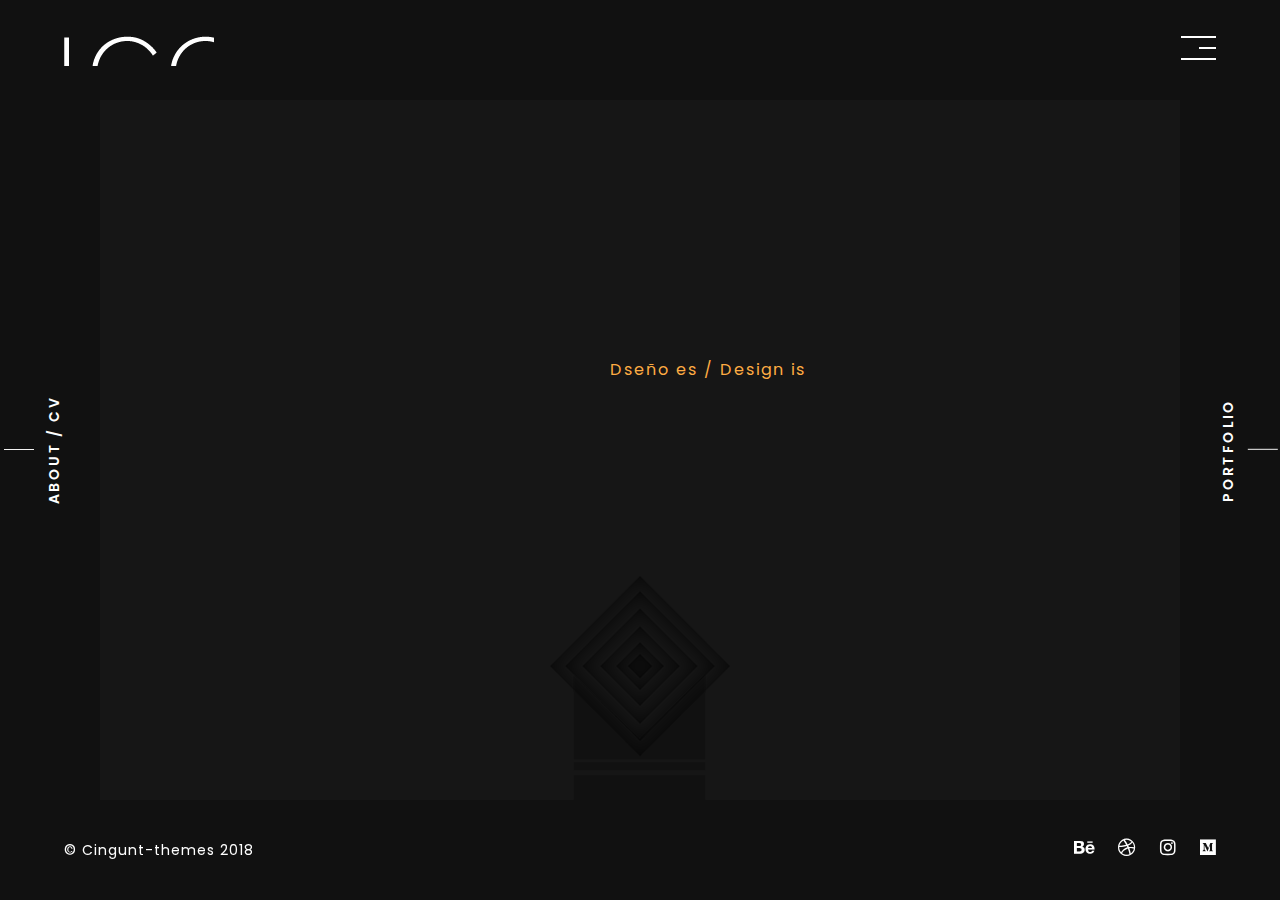
==== index.html @ 725d6612 "correccion tiempo" ====
<!doctype html>
<html lang="en">
  <head>
    <!-- Required meta tags -->
    <meta charset="utf-8">
    <meta name="viewport" content="width=device-width, initial-scale=1, shrink-to-fit=no">
    <!-- Plugin -->
    <link rel="stylesheet" href="css/plugin.css">
    <!-- Custpm CSS -->
    <link rel="stylesheet" href="css/style.css">
    <!-- Responsive CSS -->
    <link rel="stylesheet" href="css/responsive.css">

    <title>Embun | Agency</title>
  </head>
  <body class="home">
    <div id="loader"></div>

        <section class="home-container"> 
            <!-- Left / Right BIG Hover -->
            <div class="left-anim"></div>
            <div class="right-anim"></div>
            
            <!-- Background -->
            <div class="outer-page">
                <div class="inner-page">
                    <div class="decor"></div>
                    <div class="decor-bottom animated fadeInUp"></div>
                </div>                        
            </div>
    
            <!-- logo -->
            <div class="logo animated fadeInDown">
                <a href="index.html">Embun-logo</a>
            </div>
    
            <!-- logo mobile -->
            <div class="m-logo animated fadeInDown">
                <a href="#"><img src="img/mobile-logo.png" alt="m-logo"></a>
            </div>
            <!-- mobile navbar -->
            <a class="m-navbar-left animated fadeInDown" href="about.html">
                <span>ABOUT US</span>
            </a>
            <a class="m-navbar-right animated fadeInDown" href="work.html">
                <span>PORTFOLIO</span>
            </a>
            <!-- Title -->
            <div class="title animated fadeInUp">
                <h3>Dseño es / Design is</h3>
            </div>
    
            <!-- Typed Text Animation -->
            <div class="table">
                <div class="valign">
                    <h1><span class="spin animated fadeInUp delay-2s"></span></h1>
                </div>
            </div>
            
            <!-- Button -->
            <a href="about.html" class="nav-lr nav-left">
                <span>ABOUT / CV</span>
            </a>
            <a href="work.html" class="nav-lr nav-right">
                <span>PORTFOLIO</span>
            </a>

            <!-- Social Medoa -->
            <div class="social animated fadeInUp">
                <ul>
                    <li><a href="#"><i class="fab fa-behance"></i></a></li>
                    <li><a href="#"><i class="fab fa-dribbble"></i></a></li>
                    <li><a href="#"><i class="fab fa-instagram"></i></a></li>
                    <li><a href="#"><i class="fab fa-medium"></i></a></li>
                </ul>
            </div>
            
            <!-- Copyright -->
            <div class="copyright animated fadeInUp">
                <p>&copy; Cingunt-themes 2018</p>
            </div>            
        </section>

        <!-- Menu Toggle -->
        <div class="button_container animated fadeInDown" id="toggle">
            <span class="top"></span>
            <span class="middle"></span>
            <span class="bottom"></span>
        </div>
            
        <div class="overlay" id="overlay">
            <nav class="overlay-menu">
                <ul>
                    <li><a href="index.html">Home</a></li>
                    <li><a href="home-personal.html">Home-Personal</a></li>
                    <li><a href="about.html">About</a></li>
                    <li><a href="work.html">Works</a></li>
                    <li><a href="work-detail.html">Work Page</a></li>
                </ul>
            </nav>
        </div>

        <!-- Custom-cursor -->
        <div class="cursor-dot-outline"></div>
        <div class="cursor-dot"></div>

    <!-- Optional JavaScript -->
    <script src="js/jquery-3.3.1.min.js"></script>
    <!-- Plugin JS -->
    <script src="js/plugin.js"></script>
    <script src="js/custom.js"></script>
  </body>
</html>
---- css/plugin.css ----
@import "plugin/all.css";

@import "plugin/bootstrap.min.css";

@import "plugin/loader.css";

@import "plugin/animate.min.css";

@import "plugin/aos.css";
---- css/style.css ----
/*-----------------------------------------------------------------
Project             : Embun - Portfolio HTML Template.
Version             : 1.0
Author              : Cingunt-Themes
=====================================================================

[Table of contents]

1. Common CSS
2. Home
3. Work
4. Work Detail
5. About

main color : #feac43;
secondary color : #ffffff ;
background : #111111;
secondary background : #2e2e2e;

==================================================================*/

/* Google Fonts */
@import url('https://fonts.googleapis.com/css?family=Poppins:400,500,600,700,900');



/* ======================================
		     [ 01 Common CSS ]
========================================== */
.mt-30{
	margin-top: 30px !important;
}

*, *:before, *:after {
	-moz-box-sizing: border-box;
	-webkit-box-sizing: border-box;
	box-sizing: border-box;
	cursor: none;
}
body {
	font-family: 'Poppins', sans-serif;
	color: #fff;
	line-height: 1;
	height: 100%;
	background-color: #f3f3f3;
	overflow-x: hidden;
	box-sizing: border-box;
}
ol, ul {
	list-style: none;
}
blockquote, q {
	quotes: none;
}
blockquote:before, blockquote:after, q:before, q:after {
	content: '';
	content: none;
}
.m-logo, .m-navbar-left, .m-navbar-right {
	display: none;
}
table {
	border-collapse: collapse;
	border-spacing: 0;
}
a, a:hover {
	text-decoration: none;
}
h1 {
	font-size: 72px;
	letter-spacing: 20px;
	font-weight: 700;
	color: #fff;
	text-transform: uppercase;
	margin: 0;
}

/* mouse scroll */

#mouse-scroll {
	style: block;
}
#mouse-scroll {
	position: absolute;
	margin: auto;
	left: 50%;
	bottom: 5%;
	-webkit-transform: translateX(-50%);
	z-index: 2;
}
#mouse-scroll span {
	display: block;
	width: 5px;
	height: 5px;
	-ms-transform: rotate(45deg);
	-webkit-transform: rotate(45deg);
	transform: rotate(45deg);
	transform: rotate(45deg);
	border-right: 1px solid #fff;
	border-bottom: 1px solid #fff;
	margin: 0 0 3px 5px;
}
#mouse-scroll .mouse {
	height: 21px;
	width: 14px;
	border-radius: 10px;
	-webkit-transform: none;
	-ms-transform: none;
	transform: none;
	border: 1px solid #ffffff;
	top: 170px;
}
#mouse-scroll .down-arrow-1 {
	margin-top: 6px;
}
#mouse-scroll .down-arrow-1, #mouse-scroll .down-arrow-2, #mouse-scroll .down-arrow-3 {
	-webkit-animation: mouse-scroll 1s infinite;
	-moz-animation: mouse-scroll 1s infinite;
}
#mouse-croll .down-arrow-1 {
	-webkit-animation-delay: .1s;
	-moz-animation-delay: .1s;
	-webkit-animation-direction: alternate;
}
#mouse-scroll .down-arrow-2 {
	-webkit-animation-delay: .2s;
	-moz-animation-delay: .2s;
	-webkit-animation-direction: alternate;
}
#mouse-scroll .down-arrow-3 {
	-webkit-animation-delay: .3s;
	-moz-animation-dekay: .3s;
	-webkit-animation-direction: alternate;
}
#mouse-scroll .mouse-in {
	height: 5px;
	width: 2px;
	display: block;
	margin: 5px auto;
	background: #ffffff;
	position: relative;
}
#mouse-scroll .mouse-in {
	-webkit-animation: animated-mouse 1.2s ease infinite;
	moz-animation: mouse-animated 1.2s ease infinite;
}
@-webkit-keyframes animated-mouse {
	0% {
		opacity: 1;
		-webkit-transform: translateY(0);
		-ms-transform: translateY(0);
		transform: translateY(0);
	}
	100% {
		opacity: 0;
		-webkit-transform: translateY(6px);
		-ms-transform: translateY(6px);
		transform: translateY(6px);
	}
}
@-webkit-keyframes mouse-scroll {
	0% {
		opacity: 1;
	}
	50% {
		opacity: .5;
	}
	100% {
		opacity: 1;
	}
}
@keyframes mouse-scroll {
	0% {
		opacity: 0;
	}
	50% {
		opacity: 0.5;
	}
	100% {
		opacity: 1;
	}
}

/* Button */

.btn-link {
    color: #fff;
    cursor: pointer;
    font-size: 16px;
    font-weight: 600;
    letter-spacing: 3px;
    padding: 10px 40px;
    position: relative;
    text-decoration: none;
    text-transform: uppercase;
    width: 100%;
    border: 0 solid;
    box-shadow: inset 0 0 20px rgba(255, 255, 255, 0);
    outline: 1px solid;
    outline-color: rgba(255, 255, 255, 0.5);
    outline-offset: 0px;
    text-shadow: none;
    transition: all 1250ms cubic-bezier(0.19, 1, 0.22, 1);
}

.btn-link:hover{
    color: #d7a150;
    border-radius: 0;
    border: 1px solid;
    outline-color: rgba(255, 255, 255, 0);
    outline-offset: 15px;
    text-decoration: none;
}
  

/* Toggle-MEnu */
.button_container {
    position: fixed;
    top: 4%;
    right: 5%;
    height: 27px;
    width: 35px;
    cursor: pointer;
    z-index: 100;
    transition: opacity .25s ease;
  }
  .button_container:hover {
    opacity: .7;
  }
  .button_container.active .top {
    -webkit-transform: translateY(11px) translateX(0) rotate(45deg);
            transform: translateY(11px) translateX(0) rotate(45deg);
    background: #111111;
  }
  .button_container.active .middle {
    opacity: 0;
    background: #FFF;
  }
  .button_container.active .bottom {
    -webkit-transform: translateY(-11px) translateX(0) rotate(-45deg);
            transform: translateY(-11px) translateX(0) rotate(-45deg);
    background: #111111;
  }
  .button_container .middle {
      width: 50%;
      right: 0;
  }
  .button_container span {
    background: #ffffff;
    border: none;
    height: 2px;
    width: 100%;
    position: absolute;
    top: 0;
    transition: all .35s ease;
    cursor: pointer;
  }
  .button_container.\-active span {
    background: #000;
  }
  .button_container span:nth-of-type(2) {
    top: 11px;
  }
  .button_container span:nth-of-type(3) {
    top: 22px;
  }
  
  .overlay {
    z-index: 11;
    position: fixed;
    background: #ffffff;
    top: 0;
    left: 0;
    width: 100%;
    height: 0%;
    opacity: 0;
    visibility: hidden;
    transition: opacity .35s, visibility .35s, height .35s;
    overflow: hidden;
  }
  .overlay.open {
      z-index: 12;
    opacity: .9;
    visibility: visible;
    height: 100%;
  }
  .overlay.open li {
    -webkit-animation: fadeInRight .5s ease forwards;
            animation: fadeInRight .5s ease forwards;
    -webkit-animation-delay: .35s;
            animation-delay: .35s;
  }
  .overlay.open li:nth-of-type(2) {
    -webkit-animation-delay: .4s;
            animation-delay: .4s;
  }
  .overlay.open li:nth-of-type(3) {
    -webkit-animation-delay: .45s;
            animation-delay: .45s;
  }
  .overlay.open li:nth-of-type(4) {
    -webkit-animation-delay: .50s;
            animation-delay: .50s;
  }
  .overlay.open li:nth-of-type(5) {
    -webkit-animation-delay: .60s;
            animation-delay: .60s;
  }
  .overlay.open li:nth-of-type(6) {
    -webkit-animation-delay: .70s;
            animation-delay: .70s;
  }
  .overlay nav {
    position: relative;
    height: 70%;
    top: 50%;
    -webkit-transform: translateY(-50%);
            transform: translateY(-50%);
    font-size: 50px;
    font-weight: 900;
    text-align: center;
  }
  .overlay ul {
    list-style: none;
    padding: 0;
    margin: 0 auto;
    display: inline-block;
    position: relative;
    height: 100%;
  }
  .overlay ul li {
    display: block;
    height: 25%;
    height: calc(100% / 5);
    min-height: 60px;
    position: relative;
    opacity: 0;
  }
  .overlay ul li a {
    position: relative;
    color: #111111;
    text-decoration: none;
    overflow: hidden;
  }
  .overlay ul li a:hover:after, .overlay ul li a:focus:after, .overlay ul li a:active:after {
    width: 100%;
  }
  .overlay ul li a:after {
    content: '';
    position: absolute;
   top: 50%;
    left: 50%;
    width: 0%;
    -webkit-transform: translateX(-50%);
            transform: translateX(-50%);
    height: 4px;
    background: #111111;
    transition: .35s;
  }
  
  @-webkit-keyframes fadeInRight {
    0% {
      opacity: 0;
      left: 20%;
    }
    100% {
      opacity: 1;
      left: 0;
    }
  }
  
  @keyframes fadeInRight {
    0% {
      opacity: 0;
      left: 20%;
    }
    100% {
      opacity: 1;
      left: 0;
    }
  }
  
  /* Custom Cursor */
  .cursor-dot,
  .cursor-dot-outline {
    z-index: 999;
    pointer-events: none;
    position: absolute;
    top: 50%;
    left: 50%;
    border-radius: 50%;
    opacity: 0;
    -webkit-transform: translate(-50%, -50%);
            transform: translate(-50%, -50%);
    transition: opacity 0.3s ease-in-out, -webkit-transform 0.3s ease-in-out;
    transition: opacity 0.3s ease-in-out, transform 0.3s ease-in-out;
    transition: opacity 0.3s ease-in-out, transform 0.3s ease-in-out, -webkit-transform 0.3s ease-in-out;
  }
  .cursor-dot {
    width: 8px;
    height: 8px;
    background-color: #feac43;
  }
  .cursor-dot-outline {
    width: 40px;
    height: 40px;
    background-color: rgba(254, 172, 67, 0.5);
  }


/* ======================================
		       [ 02 Home ]
========================================== */
.home-container {
	width: 100%;
	height: 100%;
	position: absolute;
	top: 0;
	left: 0;
	display: block;
	z-index: 3;
	background: #2e2e2e;
	overflow: hidden;
}
.outer-page {
    background-image: url('../img/home-bg-layer.jpg');
	background-repeat: no-repeat;
    background-origin: border-box;
    background-attachment: fixed;
	position: absolute;
	width: 100%;
	height: 100%;
	top: 0;
	left: 0;
	padding: 100px;
	background-color: #111111;
}
.outer-page.\personal{
	background-image: url('../img/homr-bg-personal.jpg') !important;
	background-size: cover;
	background-position: 60% bottom;
}
.inner-page {
	z-index: 2;
	display: block;
	height: 100%;
	width: 100%;
	position: relative;
	overflow: hidden;
	background-color: #161616;
    background-image: url('../img/home-bg.jpg');
	background-repeat: no-repeat;
}
.inner-page.\personal{
	background: none;
}
.valign {
	display: table-cell;
	height: 100%;
	vertical-align: middle;
}
.table {
	position: absolute;
	display: table;
	width: 100%;
	height: 100%;
	z-index: 3;
}
.valign h1, h5 {
	text-align: center;
}
.nav-lr {
	font-size: 14px;
	font-weight: 600;
	text-align: center;
	color: rgba(255, 255, 255, 1);
	position: absolute;
	z-index: 6;
	top: 50%;
	margin-top: -40px;
	letter-spacing: 2.4px;
	transition: all ease .5s;
	transform: rotate(-90deg);
}
.nav-lr span {
	line-height: 80px;
}
.nav-lr:hover {
	color: #000;
}
.nav-lr:before {
	content: "";
	position: absolute;
	background: #f3f3f3;
	width: 1px;
	height: 30px;
	left: 50%;
	transition: all ease 0.5s;
}
.nav-lr.\nav-right::before {
	bottom: -10px;
}
.nav-lr.\nav-left::before {
	top: -10px;
}
.nav-lr:hover.\nav-left:before {
	height: 200px;
}
.nav-lr:hover.\nav-right:before {
	height: 200px;
}
.nav-left {
	left: 0;
}
.nav-right {
	right: 0;
}
/* Left / Right BIG Hover */

.left-anim.\-active {
	transform: translateX(100%);
}
.right-anim.\-active {
	transform: translateX(-100%);
}
.left-anim {
	left: -50%;
}
.right-anim {
	right: -50%;
}
.left-anim, .right-anim {
	display: block;
	width: 50%;
	height: 100%;
	position: absolute;
	top: 0;
	background-color: rgba(255, 255, 255, 1);
	z-index: 2;
	-moz-transition: all .5s cubic-bezier(0.42, 0, 0, 0.995);
	-o-transition: all .5s cubic-bezier(0.42, 0, 0, 0.995);
	-webkit-transition: all .5s cubic-bezier(0.42, 0, 0, 0.995);
	transition: all .5s cubic-bezier(0.42, 0, 0, 0.995);
}
.decor {
	height: 100%;
	width: 100%;
	position: absolute;
	transform: scale(.93);
	-webkit-transform: scale(.93);
	-moz-transform: scale(.93);
	background: url('../img/bg-decor.png');
	background-repeat: no-repeat;
	opacity: 0;
	background-position: center center;
	background-size: contain;
	-moz-transition: all .5s cubic-bezier(0.42, 0, 0, 0.995);
	-o-transition: all .5s cubic-bezier(0.42, 0, 0, 0.995);
	-webkit-transition: all .5s cubic-bezier(0.42, 0, 0, 0.995);
	transition: all .5s cubic-bezier(0.42, 0, 0, 0.995);
}
.decor.\-active {
	-webkit-transform: scale(2);
	-moz-transform: scale(2);
	transform: scale(2);
	opacity: 0.02;
}
.decor-bottom {
	height: 224px;
	width: 180px;
	position: absolute;
	bottom: 0;
	left: 50%;
	margin-left: -90.5px;
	background: url('../img/decor-bottom.png');
	background-repeat: no-repeat;
	opacity: 1;
	background-position: bottom center;
	background-size: contain;
	-moz-transition: all 2.8s cubic-bezier(0.42, 0, 0, 0.995);
	-o-transition: all 2.8s cubic-bezier(0.42, 0, 0, 0.995);
	-webkit-transition: all 2.8s cubic-bezier(0.42, 0, 0, 0.995);
	transition: all 2.8s cubic-bezier(0.42, 0, 0, 0.995);
}
.decor-bottom.\-active-right {
	background: url('../img/decor-bottom-hover.png') !important;
}
.decor-bottom.\-active-left {
	background: url('../img/decor-bottom-hover-2.png') !important;
}
/* logo */

.logo {
	position: fixed;
    top: 4%;
    width: 150px;
    height: 30px;
    background: url('../img/logo.png');
	left: 5%;
    z-index: 99;
    letter-spacing: 26px;
}
.logo a {
    color: transparent;
}
.logo.\-active {
    background: url('../img/logo-active.png') !important;
}
.title {
	text-align: center;
	margin-left: -30px;
	position: absolute;
	top: 40%;
	left: 50%;
	z-index: 5;
}
.title-personal {
	width: 450px;
	margin-left: 15%;
}
.title-personal h1{
	font-size: 90px;
	font-weight: 900;
	text-align: left !important;
	background-image: -moz-linear-gradient( -30deg, rgb(255,128,8) 0%, rgb(255,200,55) 100%);
	background-image: -webkit-linear-gradient( -30deg, rgb(255,128,8) 0%, rgb(255,200,55) 100%);
	background-image: -ms-linear-gradient( -30deg, rgb(255,128,8) 0%, rgb(255,200,55) 100%);
 	 -webkit-background-clip: text;
  	-webkit-text-fill-color: transparent
}
.title-personal p {
	margin: 10px 0 0 0;
	font-size: 16px;
	font-weight: 600;
	letter-spacing: 1.4px;
	line-height: 30px;	
}
.title-personal .mt-30 {
	margin-top: 40px !important;
}
.title h3 {
	letter-spacing: 2px;
	font-size: 16px;
	font-weight: 400;
	color: #feac43;
	text-align: center;
}
/* social media */

.social {
	position: fixed;
	bottom: 3%;
	right: 5%;
	z-index: 10;
}
.social ul li {
	display: inline;
	margin: 0 0 0 20px;
}
.social ul li a {
	font-size: 18px;
	color: #fff;
}
.social.\-active a {
	color: #000;
}

/* Copyright */
.copyright{
    position: fixed;
	bottom: 3%;
	left: 5%;
    z-index: 10;
    font-weight: 400;
	font-size: 14px;
	letter-spacing: 1px;

    color: #fff;
}
.copyright.\-active {
	color: #000;
}

/* Title animation */
.spin:after {
	content: "";
	animation: spin 20s linear infinite;
}
@keyframes spin {
	0% {
		content: "creatividad / creativity";
	}
	10% {
		content: "pensar / thinking";
	}
	20% {
		content: "comprender / understand";
	}
	30% {
		content: "escuchar / listening";
	}
	40% {
		content: "enfocar / focus";
	}
	50% {
		content: "colaborar / colaborate";
	}
	60% {
		content: "participativo / participative";
	}
	70% {
		content: "centrado en el planeta / planet centered";
	}
	80% {
		content: "empatia / empathic";
	}
	90% {
		content: "sistémico / systemic";
	}
}

/* ======================================
		       [ 03 Work ]
========================================== */

.section {
	background: #161616;
	height: 100%;
	width: 100%;
}
.layer {
	position: absolute !important;
	top: 0;
	left: 0;
	width: 100%;
	height: 100%;
}
.bg-work-1 {
	position: relative;
	height: 100%;
	width: 100%;
	background: url('../img/works/1.jpg');
	background-attachment: fixed;
	background-size: cover;
	background-repeat: no-repeat;
	background-position: center bottom;
}
.img-obj-1{
	width: 50%;
	height: 50%;
	left: 40% !important;
	top: 30% !important;
	background-position: center center;
	background: url('../img/works/obj-1.png');
	background-size: contain;
	background-repeat: no-repeat;
	background-position: center center;
}

.bg-work-2 {
	position: relative;
	height: 100%;
	width: 100%;
	background: url('../img/works/2.jpg');
	background-size: cover;
	background-repeat: no-repeat;
	background-position: center bottom;
}
.img-obj-2{
	width: 50%;
	height: 50%;
	left: 40% !important;
	top: 30% !important;
	background-position: center center;
	background: url('../img/works/obj-2.png');
	background-size: contain;
	background-repeat: no-repeat;
	background-position: center center;
}

.bg-work-3 {
	position: relative;
	height: 100%;
	width: 100%;
	background: url('../img/works/3.jpg');
	background-size: cover;
	background-repeat: no-repeat;
	background-position: center bottom;
}
.img-obj-3{
	width: 50%;
	height: 50%;
	left: 40% !important;
	top: 30% !important;
	background-position: center center;
	background: url('../img/works/obj-3.png');
	background-size: contain;
	background-repeat: no-repeat;
	background-position: center center;
}

.bg-work-4 {
	position: relative;
	height: 100%;
	width: 100%;
	background: url('../img/works/4.jpg');
	background-size: cover;
	background-repeat: no-repeat;
	background-position: center bottom;
}
.img-obj-4{
	width: 50%;
	height: 50%;
	left: 40% !important;
	top: 30% !important;
	background-position: center center;
	background: url('../img/works/obj-4.png');
	background-size: contain;
	background-repeat: no-repeat;
	background-position: center center;
}

.bg-work-5 {
	position: relative;
	height: 100%;
	width: 100%;
	background: url('../img/works/5.jpg');
	background-size: cover;
	background-repeat: no-repeat;
	background-position: center bottom;
}
.img-obj-5{
	width: 50%;
	height: 50%;
	left: 40% !important;
	top: 30% !important;
	background-position: center center;
	background: url('../img/works/obj-5.png');
	background-size: contain;
	background-repeat: no-repeat;
	background-position: center center;
}
.bg-work-6 {
	position: relative;
	height: 100%;
	width: 100%;
	background: url('../img/works/6.jpg');
	background-size: cover;
	background-repeat: no-repeat;
	background-position: center bottom;
}
.img-obj-6{
	width: 50%;
	height: 50%;
	left: 40% !important;
	top: 30% !important;
	background-position: center center;
	background: url('../img/works/obj-6.png');
	background-size: contain;
	background-repeat: no-repeat;
	background-position: center center;
}
.title-work {
	opacity: 0;
	transition: all ease-in-out 2s;
}

.title-work .animated {
	opacity: 1;
}
.work-nav {
	position: absolute;
	width: 200px;
	top: 15%;
	right: 5%;
	height: 70%;
	z-index: 99;
}
.work-nav .item-menu {
	display: block;
	float: right;
	clear: both;
	letter-spacing: 2.4px;
}
.text {
	display: block;
	line-height: 60px;
	font-size: 12px;
	color: #ffffff;
	text-transform: uppercase;
	opacity: .3;
	-moz-transition: all .3s cubic-bezier(0.42, 0, 0, 0.995);
	-o-transition: all .3s cubic-bezier(0.42, 0, 0, 0.995);
	-webkit-transition: all .3s cubic-bezier(0.42, 0, 0, 0.995);
	transition: all .3s cubic-bezier(0.42, 0, 0, 0.995);
}
.item-menu.active .text {
	opacity: 1;
	background: url('../img/works/nav-active.png') no-repeat right center;
}
#zoom-fade {
	position: absolute;
	margin-top: -60px;
	font-size: 40px;
	font-weight: 900;
	color: #d7a150;
	text-decoration: none;
	-webkit-background-clip: text;
	-webkit-text-fill-color: transparent;
	background-image: linear-gradient(to right, #feac43, #feac43 50%, #fff 50%);
	background-size: 200% 100%;
	background-position: 100%;
	-webkit-transition: all 0.3s cubic-bezier(0, 0, 0.23, 1);
	-o-transition: all 0.3s cubic-bezier(0, 0, 0.23, 1);
	-moz-transition: all 0.3s cubic-bezier(0, 0, 0.23, 1);
	transition: all 0.3s cubic-bezier(0, 0, 0.23, 1);
}
#zoom-fade:hover {
	background-position: 0%;
}
.sub {
	background: url('../img/works/work-sub.png') no-repeat left center;
	padding-left: 30px;
	background-size: contain;
	color: #fff;
	opacity: .7;
	font-weight: 500;
	letter-spacing: 1px;
}
.title-work {
	position: absolute;
}
.btn-detail {
	opacity: .5;
	position: absolute;
	font-size: 12px;
	color: #fff;
	font-weight: 400;
	font-style: italic;
	padding-right: 130px;
	background: url('../img/works/detail-to.png') no-repeat right center;
}
.btn-detail:hover {
	opacity: 1;
	-webkit-transition: all 0.3s cubic-bezier(0, 0, 0.23, 1);
	-o-transition: all 0.3s cubic-bezier(0, 0, 0.23, 1);
	-moz-transition: all 0.3s cubic-bezier(0, 0, 0.23, 1);
	transition: all 0.3s cubic-bezier(0, 0, 0.23, 1);
}


/* ======================================
		     [ 04 Work-detail ]
========================================== */

.btn-back {
    position: fixed;
	top: 5%;
	right: 5%;
    z-index: 10;
    color: #fff;
    
}
.btn-back a.txt {
    padding-right: 40px;
    font-weight: 400;
	font-size: 14px;
	letter-spacing: 1px;
    line-height: 24px;
    color: #fff
}
.btn-back  span{
    top: 0;
    margin-top: -2px;
    opacity: .7;
    position: absolute;
    right: 0;
    transition: all 100ms ease-in-out;
}

.btn-back:hover span {
    opacity: 1;
    -ms-transform: rotate(90deg); /* IE 9 */
    -webkit-transform: rotate(90deg); /* Chrome, Safari, Opera */
    transform: rotate(90deg);
}
 .m-each {
     padding: 50px 0;
 }
.work-detail .table {
	top: 0;
}
.main-detail-bg {
	position: fixed;
	height: 100%;
	width: 100%;
	top: 0;
	left: 0;
	background: url('../img/work-detail/1.jpg') center center;
	z-index: -3;
	background-size: cover;
}
.title-work-detail {
	background: #161616;
	padding: 50px 40px;
}
.dash {
	width: 80px;
	height: 1px;
	background: #fff;
	margin: 20px 0;
}
.title-work-detail h2, .web-detail h3 {
	font-size: 30px;
    font-weight: 900;
    letter-spacing: 2px;
}
.title-work-detail p, .web-detail p {
	margin-top: 10px;
	font-weight: 400;
	font-size: 14px;
	letter-spacing: 1px;
	line-height: 24px;
}
.web-detail h3 {
    margin-bottom: 20px;
}
.web-detail h3:after {
    content: '';
    height: 40px;
    width: 2px;
    background: #d7a150;
    position: absolute;
    left: 50%;
    margin-top: 50px;
}
p.project {
	font-size: 12px;
	font-style: italic;
	color: #d7a150
}
.bg-main {
	background: #161616;
}
.bg-white{
    background: #fff;
}
.bg-white p {
    color: #2e2e2e;
    margin: 50px 0;
	font-weight: 400;
	font-size: 14px;
	letter-spacing: 1px;
	line-height: 24px;
}
.mt-full {
	margin-top: 100vh;
}
.web-detail {
	padding: 100px 0 40px 0;
}
.image-work{
    margin-top: 30px;
}
ul.prev-nex-btn {
    padding: 0;
}
.prev-nex-btn li {
    display: inline-block;
    margin: 0 10px;
}
.prev-nex-btn li a {
    color: #fff;
    font-weight: 300;
	font-size: 12px;
	letter-spacing: 1px;
	line-height: 24px;
}


/* ======================================
		       [ 05 About ]
========================================== */

  .about .main-detail-bg {
	background: url('../img/about/bg.png') no-repeat center center;
	background-color: #111111;
  }

  .title-about h2{
	  font-weight: 800;
	  font-size: 36px;
	  line-height: 50px;
	  letter-spacing: 2px;
  }
  .title-about h2 span {
	  color: #feac43;
  }

  .about .table {
    top: 0;
}

.about .bg-white, .about .bg-main {
	padding: 50px 0;
}

.about p {
	color: #000;
	font-weight: 600;
	margin: 0;
}
.about h3 {
	color: #000;
	letter-spacing: 0;
	font-size: 18px;
	font-weight: 600;
}

ul.list-services li {
    display: block;
    text-transform: uppercase;
    color: #807b7b;
    font-size: 13px;
    font-weight: 500;
    font-style: normal;
    font-stretch: normal;
    line-height: 2.73;
    letter-spacing: 1.1px;
    word-spacing: 2px;
    margin: 0;
}
ul.list-services {
    list-style: none;
    margin: 0 0 0 2px;
    padding: 4px 0 0;
}

.ww-content{
    background: #111111;
	padding: 40px 30px;
	border-bottom: 3px solid transparent;
    -o-transition: all .4s ease-in-out;
    -webkit-transition: all .4s ease-in-out;
    transition: all .4s ease-in-out;
}
.ww-content h5{
	text-align: left;
}
.ww-content:hover{
    background: #feac43;
    border-bottom: 3px solid #111111;
}
.icon {
    font-size: 30px;
    text-align: left;
    position: relative;
	z-index: 1;	
	margin: 0 0 30px 0;
}
.client  {
	background:rgba(0, 0, 0, .1);
	padding: 30px;
	height: 150px;
	width: 300px;
	display: table-cell;
	vertical-align: middle;
}

.client img{
	width: 100%;
}

.email {
	padding: 200px 0 100px 0;
}
.email #zoom-fade {
	position: relative;
	display: block;
	line-height: 50px;
	margin-top: 20px;
	left: 0;
	color: #FFF;
}

.footer {
    margin-top: 100px;
    padding-bottom: 30px !important;
}

.footer p {
	color: #fff;
    font-weight: 400;
    font-size: 14px;
    letter-spacing: 1px;
    line-height: 24px;
}

.footer i.fas {
    margin: 20px 0;
	font-size: 18px;
	color: #feac43;
}
---- css/responsive.css ----
/* Extra small devices (phones, 600px and down) */
@media only screen and (max-width: 600px) , (max-height: 600px) {

    /* ==============================
                [ 01 Home ]
       ============================== */
       
    h1 {
        font-size: 30px;
        letter-spacing: 3px;
    }
    .outer-page {
        padding: 5px;
    }
   
    .nav-lr {
        display: none;
    }
    .decor {
        opacity: 0.05;
    }
    .button_container {
        display: none;
    }
    .logo {
        display: none;
    }
    .m-logo{
        display: block;
        position: absolute;
        top: 20px;
        left: 50%;
        z-index: 10;
        height: 50px;
        margin-left: -20px; 
    }
    .m-navbar-left {
        display: block;
        position: absolute;
        top: 35px;
        left: 10%;
        z-index: 10;
    }
    .button_container {
        right: 5%;
    }
    .m-navbar-right {
        display: block;
        position: absolute;
        top: 35px;
        right: 10%;
        z-index: 10;
    }
    .m-navbar-left span, .m-navbar-right span {
        color: #fff;
        letter-spacing: 1px;
        font-size: 12px;
        font-weight: 700;
    }
    .title-personal {
        width: 80%;
        margin-left: 10%;
    }
    .title-personal h1 {
        font-size: 60px;
    }
    .title-personal p {
        font-size: 14px;
    }
    /* social media */
    .social {
        text-align: right;
        width: 100%;
        bottom: 2px;
        right: 10%;
    }
    .social ul {
        padding: 0;
    }
    .social ul li a {
        font-size: 14px;
    }

    .copyright {
        text-align: left;
        width: 100%;
        font-size: 9px;
        bottom: 2px;
        left: 10%;
    }
    

    /* ==============================
                [ 02 Work ]
       ============================== */
    .row .col-md-8{
        position: unset;
    }
    .title-work {
        position: absolute;
        width: 90%;
        left: 5%;
        bottom: 15%;
        padding: 30px;
        border: 1px solid #fff;
        background: rgba(0, 0, 0, .5);
    }
    .work-nav {
        display: none;
    }
    #zoom-fade , .btn-detail {
        position: relative;
    }
    #zoom-fade {
        font-size: 24px;
        margin: 0;
    }
    .sub {
        background: transparent;
        padding-left: 0;
        margin: 20px 0;
        font-size: 14px;
        line-height: 20px;
    }
    .btn-detail {
        float: left;
    }
    .work .social {
        display: none;
    }

    .img-obj-1, .img-obj-2, .img-obj-3, .img-obj-4, .img-obj-5,.img-obj-6{
        width: 70%;
        height: 70%;
        left: 15% !important;
        top: 15% !important;
    }

    .bottom-nav-m{
        position: fixed;
        z-index: 11;
        bottom: 20px;
        right: 20px;
        color: #fff;
        font-size: 12px;
        background: url('../img/works/next-mobile.png') no-repeat left center;
        padding: 10px 0px 10px 25px;
    }

     /* ==============================
                [ 03 About ]
       ============================== */

    .title-about h2{
        font-weight: 800;
        font-size: 20px;
        line-height: 36px;
        letter-spacing: 1px;
    }
    .about .bg-white, .about .bg-main {
        padding: 30px 0;
    }
    .about h2 {
        font-size: 18px;
    }
    .email {
        padding: 100px 0 50px 0;
    }
    .footer{
        margin-top: 10px !important;
        text-align: center;
    }

} 

/* @media screen and (max-width: 1500px){
    .inner-page {
        background-position-x: 25px;
    }
} */

@media (max-width: 1199.98px) {
    h1 {
        font-size: 40px;
        letter-spacing: 3px;
    }
    *, *:before, *:after {
        
        cursor: auto;
    }
    .cursor-dot-outline{
        display: none;
    }
    .cursor-dot{
        display: none;
    }
}
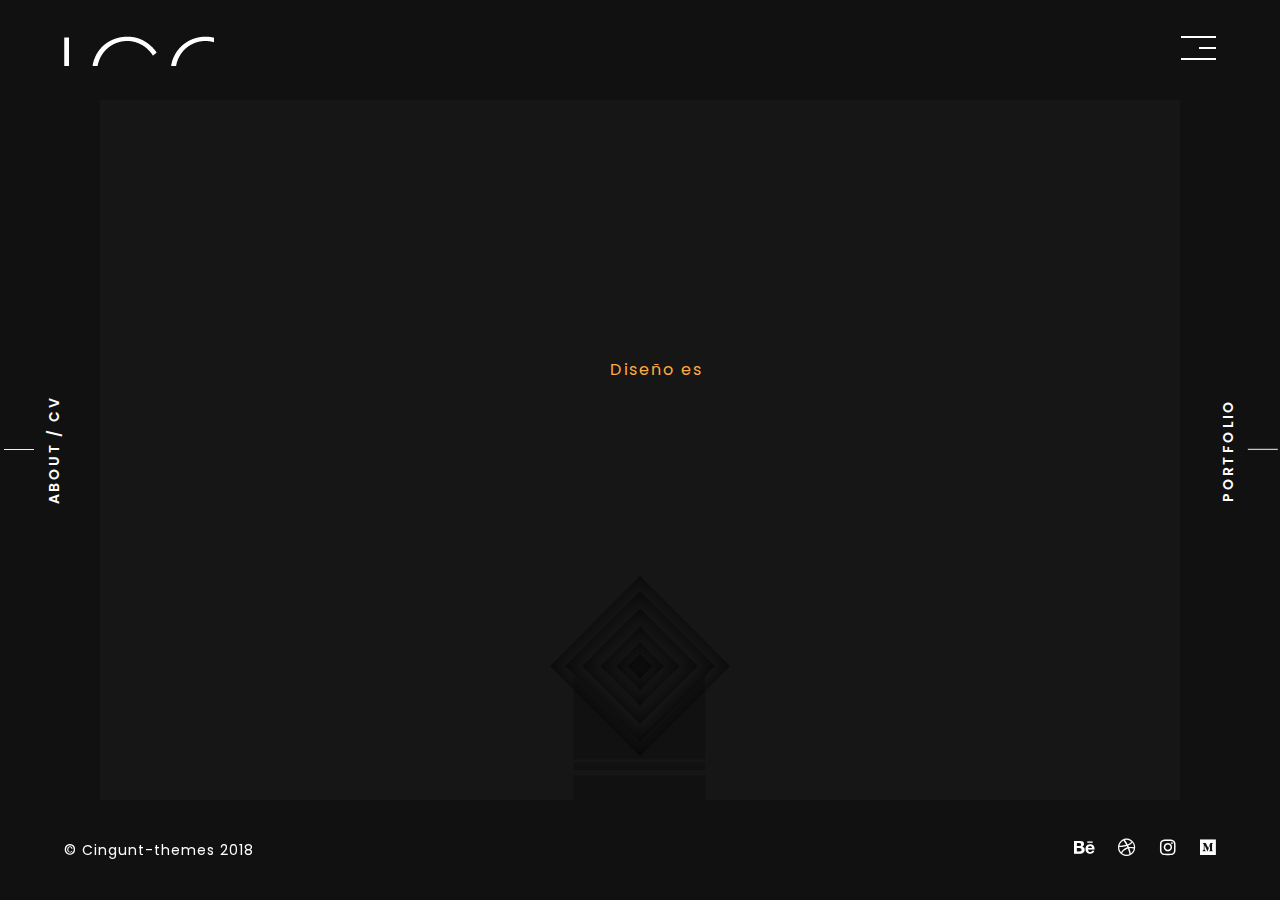
==== commit 1c1da3e7: "cambios titulos" ====
--- a/index.html
+++ b/index.html
@@ -47,7 +47,7 @@
             </a>
             <!-- Title -->
             <div class="title animated fadeInUp">
-                <h3>Dseño es / Design is</h3>
+                <h3>Diseño es</h3>
             </div>
     
             <!-- Typed Text Animation -->
--- a/css/style.css
+++ b/css/style.css
@@ -688,34 +688,34 @@
 }
 @keyframes spin {
 	0% {
-		content: "creatividad / creativity";
+		content: "creatividad";
 	}
 	10% {
-		content: "pensar / thinking";
+		content: "pensar";
 	}
 	20% {
-		content: "comprender / understand";
+		content: "comprender";
 	}
 	30% {
-		content: "escuchar / listening";
+		content: "escuchar";
 	}
 	40% {
 		content: "enfocar / focus";
 	}
 	50% {
-		content: "colaborar / colaborate";
+		content: "co-creado";
 	}
 	60% {
-		content: "participativo / participative";
+		content: "participativo";
 	}
 	70% {
-		content: "centrado en el planeta / planet centered";
+		content: "centrado en el planeta";
 	}
 	80% {
-		content: "empatia / empathic";
+		content: "empatía";
 	}
 	90% {
-		content: "sistémico / systemic";
+		content: "sistémico";
 	}
 }
 
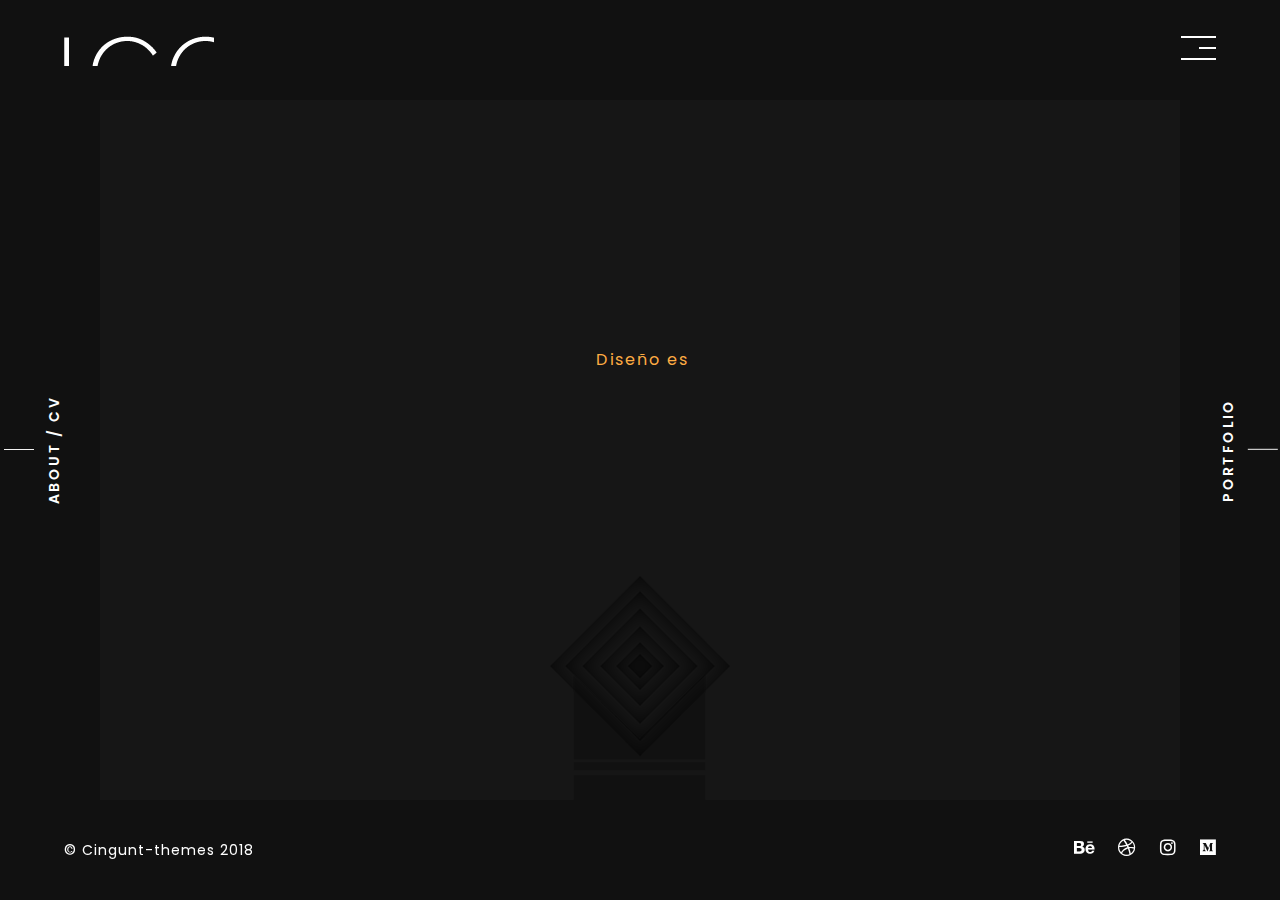
==== commit da09afa2: "correcciones" ====
--- a/index.html
+++ b/index.html
@@ -26,7 +26,7 @@
                 <div class="inner-page">
                     <div class="decor"></div>
                     <div class="decor-bottom animated fadeInUp"></div>
-                </div>                        
+                </div>                         
             </div>
     
             <!-- logo -->
--- a/css/style.css
+++ b/css/style.css
@@ -643,7 +643,9 @@
 	font-size: 16px;
 	font-weight: 400;
 	color: #feac43;
-	text-align: center;
+	width: 100%;
+	transform: translate(-15%, -50%);
+
 }
 /* social media */
 
@@ -700,10 +702,10 @@
 		content: "escuchar";
 	}
 	40% {
-		content: "enfocar / focus";
+		content: "significado";
 	}
 	50% {
-		content: "co-creado";
+		content: "co-crear";
 	}
 	60% {
 		content: "participativo";
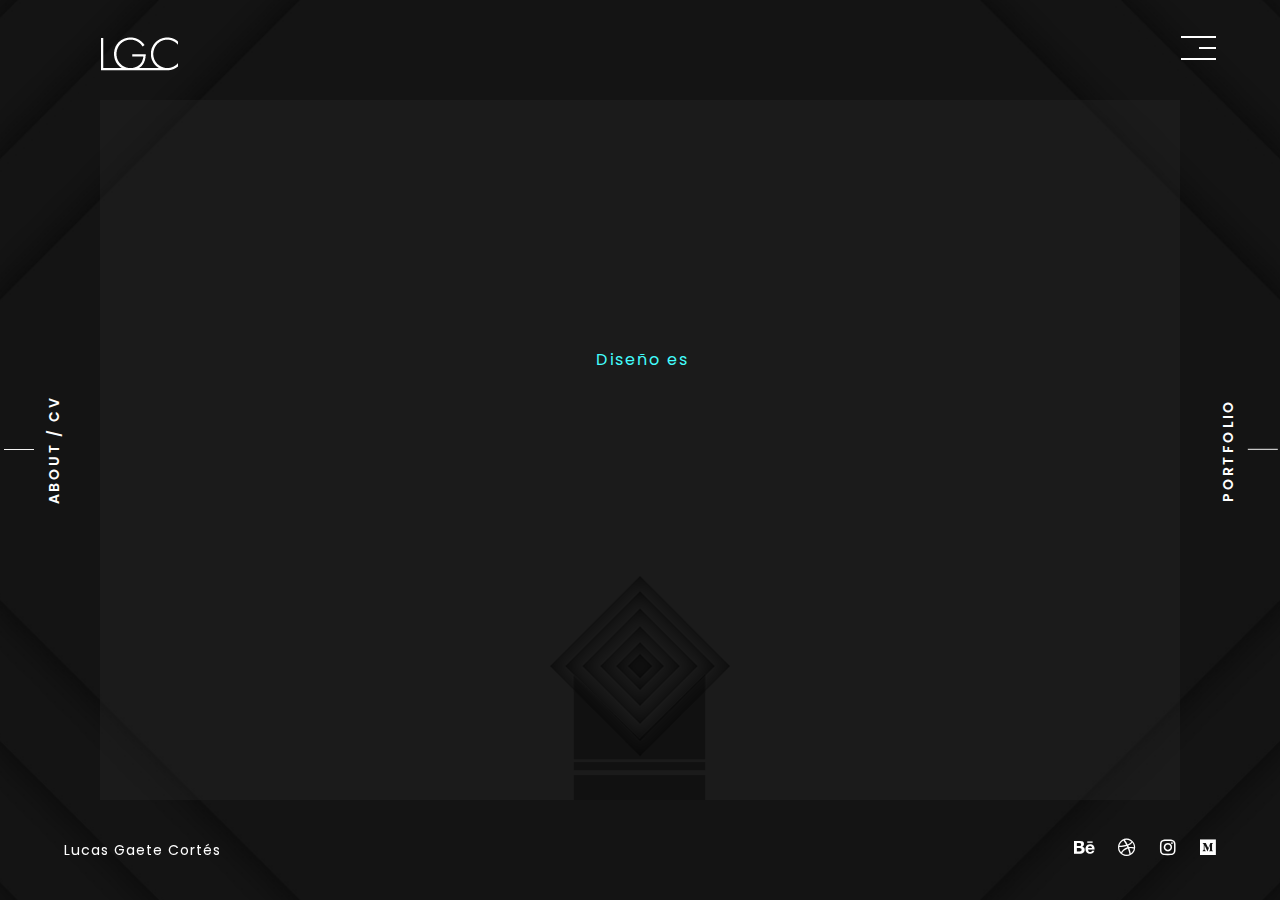
==== commit 457135d6: "fondo arreglado y colores" ====
--- a/index.html
+++ b/index.html
@@ -40,7 +40,7 @@
             </div>
             <!-- mobile navbar -->
             <a class="m-navbar-left animated fadeInDown" href="about.html">
-                <span>ABOUT US</span>
+                <span>ABOUT / CV</span>
             </a>
             <a class="m-navbar-right animated fadeInDown" href="work.html">
                 <span>PORTFOLIO</span>
@@ -77,7 +77,7 @@
             
             <!-- Copyright -->
             <div class="copyright animated fadeInUp">
-                <p>&copy; Cingunt-themes 2018</p>
+                <p>Lucas Gaete Cortés</p>
             </div>            
         </section>
 
--- a/css/style.css
+++ b/css/style.css
@@ -204,7 +204,7 @@
 }
 
 .btn-link:hover{
-    color: #d7a150;
+    color: #50d7d7;
     border-radius: 0;
     border: 1px solid;
     outline-color: rgba(255, 255, 255, 0);
@@ -399,12 +399,12 @@
   .cursor-dot {
     width: 8px;
     height: 8px;
-    background-color: #feac43;
+    background-color: #43fedf;
   }
   .cursor-dot-outline {
     width: 40px;
     height: 40px;
-    background-color: rgba(254, 172, 67, 0.5);
+    background-color: rgba(67, 254, 238, 0.5);
   }
 
 
@@ -427,6 +427,8 @@
 	background-repeat: no-repeat;
     background-origin: border-box;
     background-attachment: fixed;
+	background-size: cover;
+	background-position: center;
 	position: absolute;
 	width: 100%;
 	height: 100%;
@@ -447,9 +449,10 @@
 	width: 100%;
 	position: relative;
 	overflow: hidden;
-	background-color: #161616;
-    background-image: url('../img/home-bg.jpg');
-	background-repeat: no-repeat;
+	background-color: #16161600;
+    background-image: url('../img/home-bg.png');
+	background-repeat: no-repeat;
+	background-size: cover;
 }
 .inner-page.\personal{
 	background: none;
@@ -594,7 +597,7 @@
 	position: fixed;
     top: 4%;
     width: 150px;
-    height: 30px;
+    height: 35px;
     background: url('../img/logo.png');
 	left: 5%;
     z-index: 99;
@@ -642,7 +645,7 @@
 	letter-spacing: 2px;
 	font-size: 16px;
 	font-weight: 400;
-	color: #feac43;
+	color: #43fefe;
 	width: 100%;
 	transform: translate(-15%, -50%);
 
@@ -711,7 +714,7 @@
 		content: "participativo";
 	}
 	70% {
-		content: "centrado en el planeta";
+		content: "sustentabilidad";
 	}
 	80% {
 		content: "empatía";
@@ -905,11 +908,11 @@
 	margin-top: -60px;
 	font-size: 40px;
 	font-weight: 900;
-	color: #d7a150;
+	color: #50d7d7;
 	text-decoration: none;
 	-webkit-background-clip: text;
 	-webkit-text-fill-color: transparent;
-	background-image: linear-gradient(to right, #feac43, #feac43 50%, #fff 50%);
+	background-image: linear-gradient(to right, #43fee5, #43fee5 50%, #fff 50%);
 	background-size: 200% 100%;
 	background-position: 100%;
 	-webkit-transition: all 0.3s cubic-bezier(0, 0, 0.23, 1);
@@ -1096,7 +1099,7 @@
 	  letter-spacing: 2px;
   }
   .title-about h2 span {
-	  color: #feac43;
+	  color: #42f8e0;
   }
 
   .about .table {
@@ -1121,16 +1124,16 @@
 
 ul.list-services li {
     display: block;
-    text-transform: uppercase;
-    color: #807b7b;
+    color: #acb8b7;
     font-size: 13px;
     font-weight: 500;
     font-style: normal;
     font-stretch: normal;
-    line-height: 2.73;
+    line-height: 1.5;
     letter-spacing: 1.1px;
     word-spacing: 2px;
     margin: 0;
+	width: auto;
 }
 ul.list-services {
     list-style: none;
@@ -1150,7 +1153,7 @@
 	text-align: left;
 }
 .ww-content:hover{
-    background: #feac43;
+    background: #013c41;
     border-bottom: 3px solid #111111;
 }
 .icon {
@@ -1201,5 +1204,5 @@
 .footer i.fas {
     margin: 20px 0;
 	font-size: 18px;
-	color: #feac43;
-}
+	color: #43feee;
+}
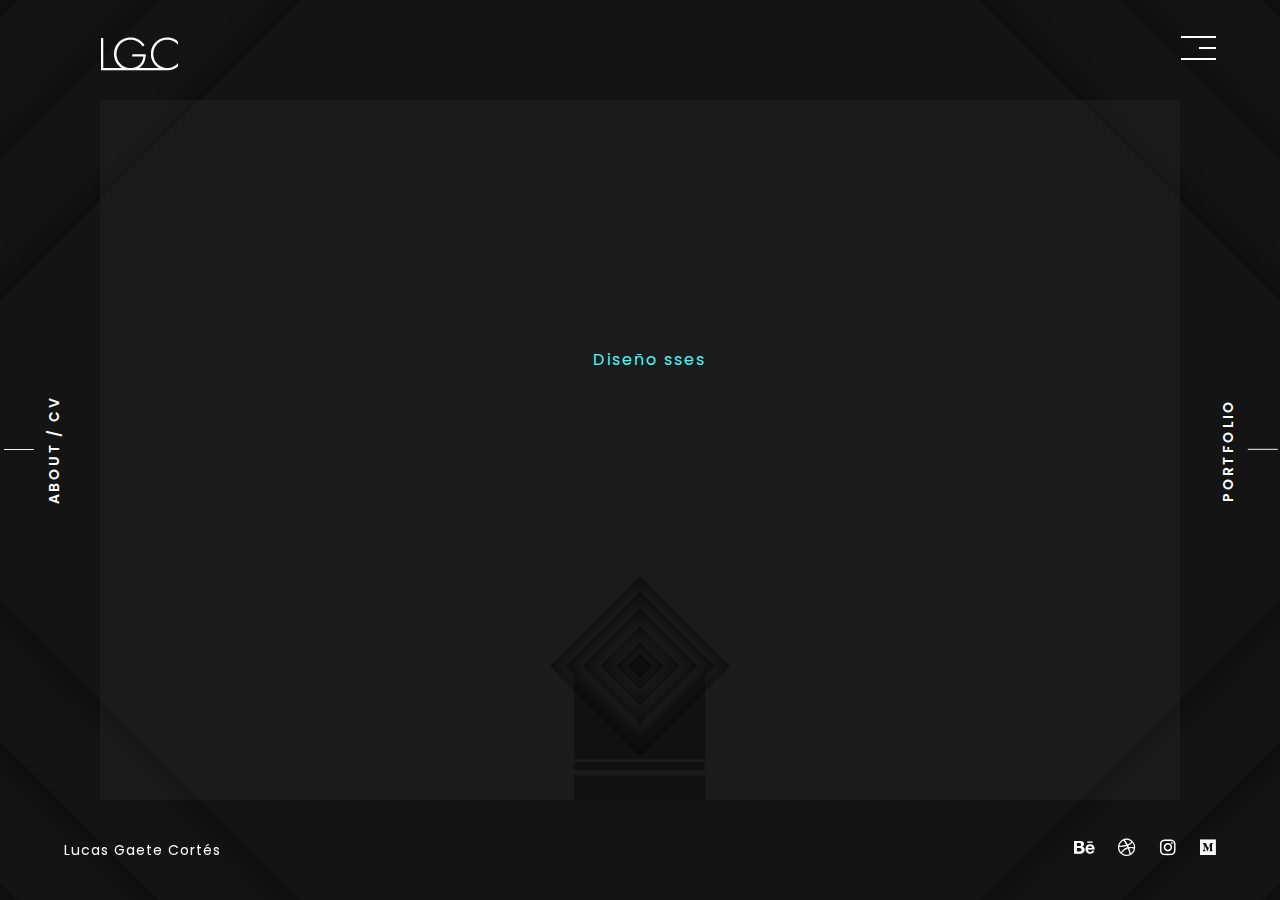
==== commit e696765c: "cambio de pc ahora si" ====
--- a/index.html
+++ b/index.html
@@ -47,7 +47,7 @@
             </a>
             <!-- Title -->
             <div class="title animated fadeInUp">
-                <h3>Diseño es</h3>
+                <h3>Diseño sses</h3>
             </div>
     
             <!-- Typed Text Animation -->
--- a/css/style.css
+++ b/css/style.css
@@ -693,10 +693,10 @@
 }
 @keyframes spin {
 	0% {
-		content: "creatividad";
+		content: "comunicar";
 	}
 	10% {
-		content: "pensar";
+		content: "observar";
 	}
 	20% {
 		content: "comprender";
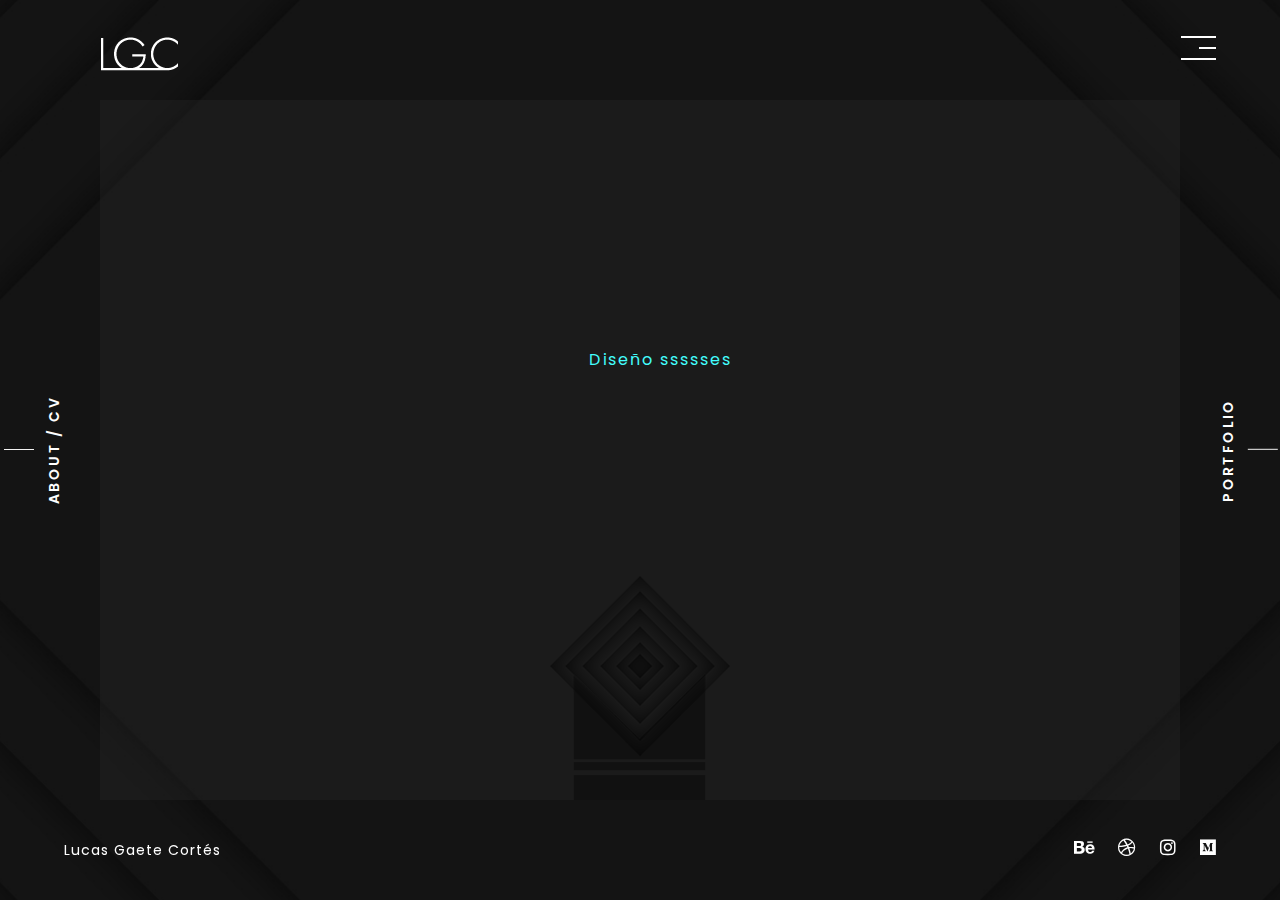
==== commit b8f5d665: "prueba2" ====
--- a/index.html
+++ b/index.html
@@ -47,7 +47,7 @@
             </a>
             <!-- Title -->
             <div class="title animated fadeInUp">
-                <h3>Diseño sses</h3>
+                <h3>Diseño ssssses</h3>
             </div>
     
             <!-- Typed Text Animation -->
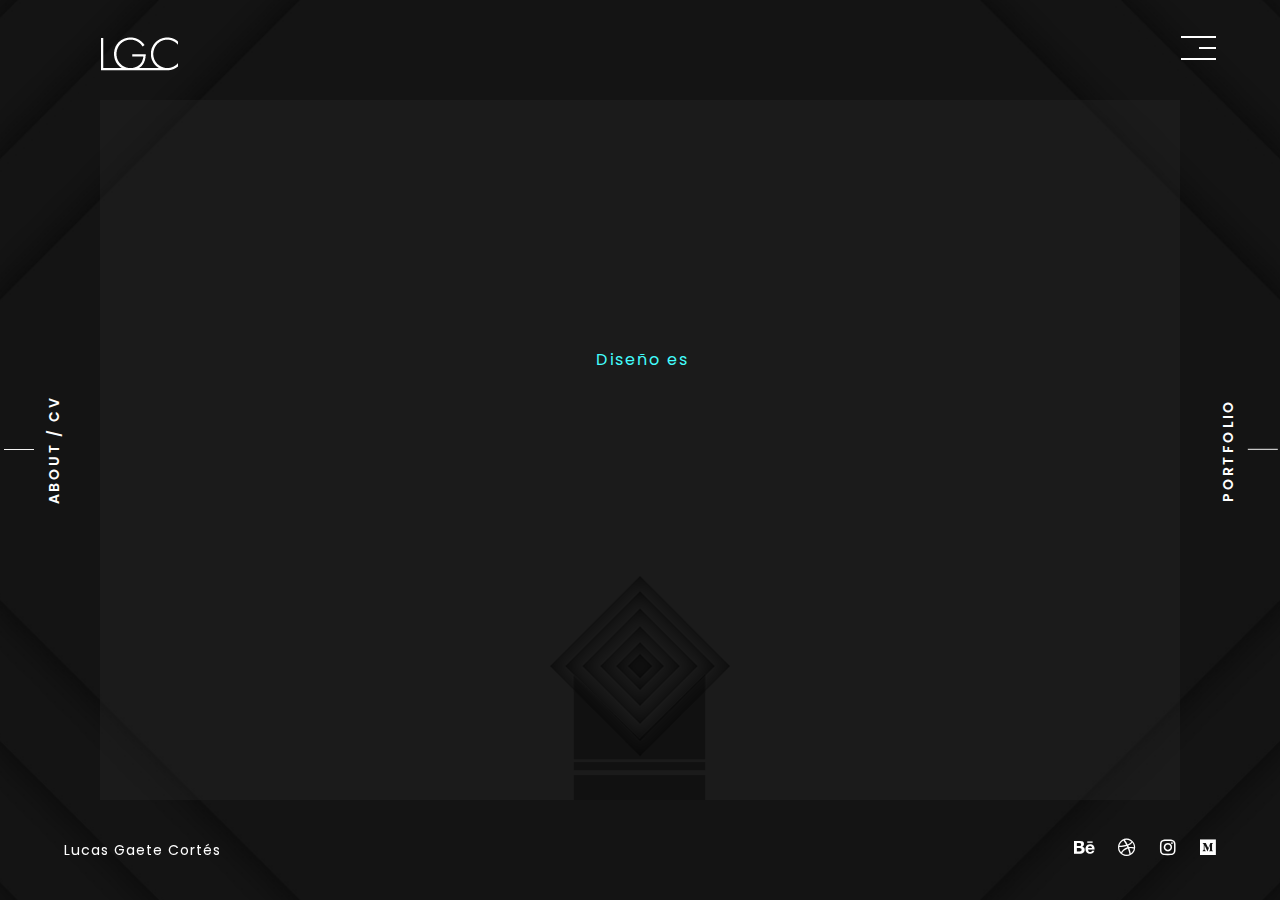
==== commit 78046e31: "no funciona texto izquierda" ====
--- a/index.html
+++ b/index.html
@@ -47,7 +47,7 @@
             </a>
             <!-- Title -->
             <div class="title animated fadeInUp">
-                <h3>Diseño ssssses</h3>
+                <h3>Diseño es</h3>
             </div>
     
             <!-- Typed Text Animation -->
--- a/css/style.css
+++ b/css/style.css
@@ -1093,8 +1093,8 @@
   }
 
   .title-about h2{
-	  font-weight: 800;
-	  font-size: 36px;
+	  font-weight: 400;
+	  font-size: 30px;
 	  line-height: 50px;
 	  letter-spacing: 2px;
   }
@@ -1206,3 +1206,21 @@
 	font-size: 18px;
 	color: #43feee;
 }
+.col-md-6 {
+	display: flex;
+	align-items: top;
+	height: min-content;
+  }
+  
+  img {
+	width: 100%;
+	max-width: 800px; /* Ajusta el ancho máximo de la imagen según tus necesidades */
+	margin-right: 20px; /* Ajusta el margen derecho de la imagen según tus necesidades */
+  margin-bottom: 55px;
+}
+  
+  h2 {
+	text-align: center; /* Alinea el texto a la derecha */
+  }
+  .col-md-6 .title-about h2.align-left { 
+	text-align: left !important;
--- a/css/responsive.css
+++ b/css/responsive.css
@@ -152,13 +152,15 @@
        ============================== */
 
     .title-about h2{
-        font-weight: 800;
-        font-size: 20px;
-        line-height: 36px;
+        font-weight: 400;
+        font-size: 30px;
+        line-height: 30px;
         letter-spacing: 1px;
+        padding-left: 30px;
+        padding-right: 20px;
     }
     .about .bg-white, .about .bg-main {
-        padding: 30px 0;
+        padding-left: 30px 0;
     }
     .about h2 {
         font-size: 18px;
